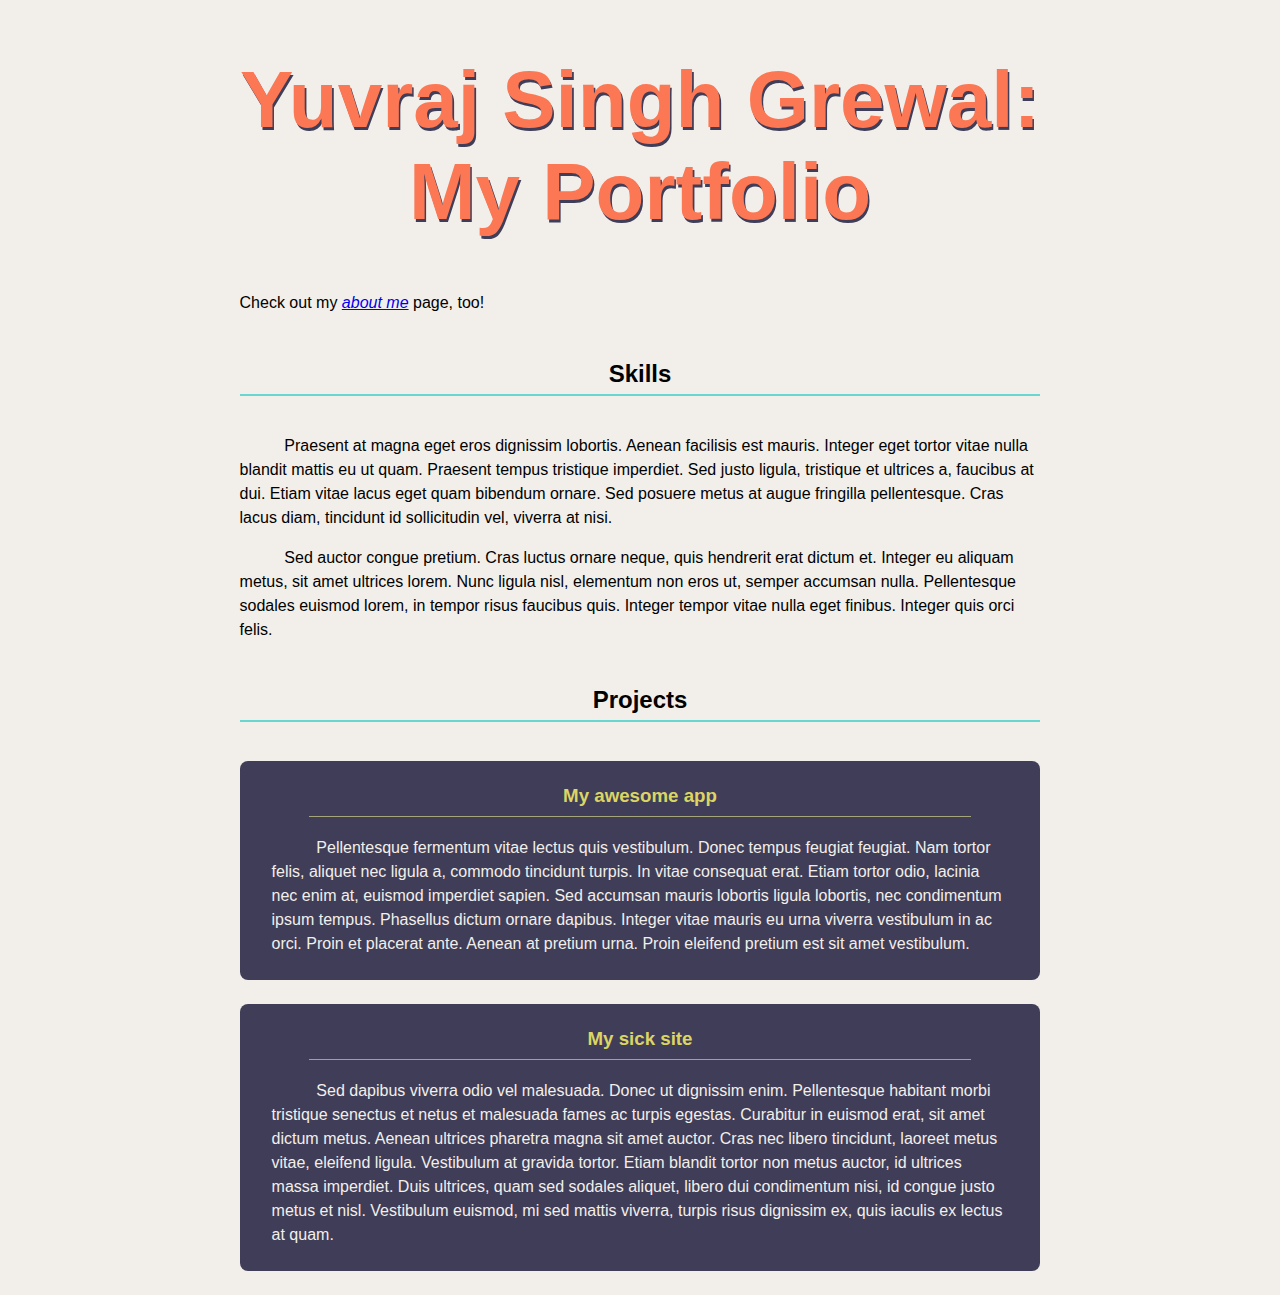
==== portfolio.html @ a86fdc2a "Changed H1 portfolio line" ====
<!DOCTYPE html>
<html lang="en">
  <head>
    <meta charset="UTF-8" />
    <meta name="viewport" content="width=device-width, initial-scale=1.0" />
    <link rel="stylesheet" href="./styles/main.css" />
    <title>Portfolio</title>
  </head>
  <body>
    <h1>Yuvraj Singh Grewal: My Portfolio</h1>

    <nav>
      <p>
        Check out my <a href="./index.html"><em>about me</em></a> page, too!
      </p>
    </nav>

    <section>
      <h2>Skills</h2>

      <p>
        Praesent at magna eget eros dignissim lobortis. Aenean facilisis est
        mauris. Integer eget tortor vitae nulla blandit mattis eu ut quam.
        Praesent tempus tristique imperdiet. Sed justo ligula, tristique et
        ultrices a, faucibus at dui. Etiam vitae lacus eget quam bibendum
        ornare. Sed posuere metus at augue fringilla pellentesque. Cras lacus
        diam, tincidunt id sollicitudin vel, viverra at nisi.
      </p>

      <p>
        Sed auctor congue pretium. Cras luctus ornare neque, quis hendrerit erat
        dictum et. Integer eu aliquam metus, sit amet ultrices lorem. Nunc
        ligula nisl, elementum non eros ut, semper accumsan nulla. Pellentesque
        sodales euismod lorem, in tempor risus faucibus quis. Integer tempor
        vitae nulla eget finibus. Integer quis orci felis.
      </p>
    </section>

    <section>
      <h2>Projects</h2>

      <div class="project">
        <h3>My awesome app</h3>

        <p>
          Pellentesque fermentum vitae lectus quis vestibulum. Donec tempus
          feugiat feugiat. Nam tortor felis, aliquet nec ligula a, commodo
          tincidunt turpis. In vitae consequat erat. Etiam tortor odio, lacinia
          nec enim at, euismod imperdiet sapien. Sed accumsan mauris lobortis
          ligula lobortis, nec condimentum ipsum tempus. Phasellus dictum ornare
          dapibus. Integer vitae mauris eu urna viverra vestibulum in ac orci.
          Proin et placerat ante. Aenean at pretium urna. Proin eleifend pretium
          est sit amet vestibulum.
        </p>
      </div>

      <div class="project">
        <h3>My sick site</h3>

        <p>
          Sed dapibus viverra odio vel malesuada. Donec ut dignissim enim.
          Pellentesque habitant morbi tristique senectus et netus et malesuada
          fames ac turpis egestas. Curabitur in euismod erat, sit amet dictum
          metus. Aenean ultrices pharetra magna sit amet auctor. Cras nec libero
          tincidunt, laoreet metus vitae, eleifend ligula. Vestibulum at gravida
          tortor. Etiam blandit tortor non metus auctor, id ultrices massa
          imperdiet. Duis ultrices, quam sed sodales aliquet, libero dui
          condimentum nisi, id congue justo metus et nisl. Vestibulum euismod,
          mi sed mattis viverra, turpis risus dignissim ex, quis iaculis ex
          lectus at quam.
        </p>
      </div>
    </section>
  </body>
</html>
---- styles/main.css ----
/*
 * https://coolors.co/f2efea-fc7753-66d7d1-403d58-dbd56e
 *
 * #F2EFEA - Isabelline
 * #FC7753 - Coral
 * #66D7D1 - Tiffany Blue
 * #403D58 - English Violet
 * #DBD56E - Straw
 */

:root {
    font-family: sans-serif;
    background-color: #F2EFEA;
    color: black;
}

body {
    max-width: 90ch;
    margin: 0 auto;
    line-height: 1.5;
}

h1, h2, h3 {
    text-align: center;
    line-height: normal;
}

h1 {
    font-size: 5em;
    font-weight: 900;
    text-shadow: 0.02em 0.04em #403D58;
    color: #FC7753;
}

h2 {
    border-bottom: 0.1em solid #66D7D1;
    padding: 0.25em;
    margin: 1.6em 0;
}

section p {
    text-indent: 2.8em;
}

.project {
    background-color: #403D58;
    color: #F2EFEA;
    padding: 0.5em 2em;
    border-radius: 0.5em;
    margin-bottom: 1.5em;
}

.project h3 {
    color: #DBD563;
    margin-top: 1rem;
    margin-left: 2em;
    margin-right: 2em;
    border-bottom: 0.1em solid #a6a57a;
    padding-bottom: 0.5em;
}
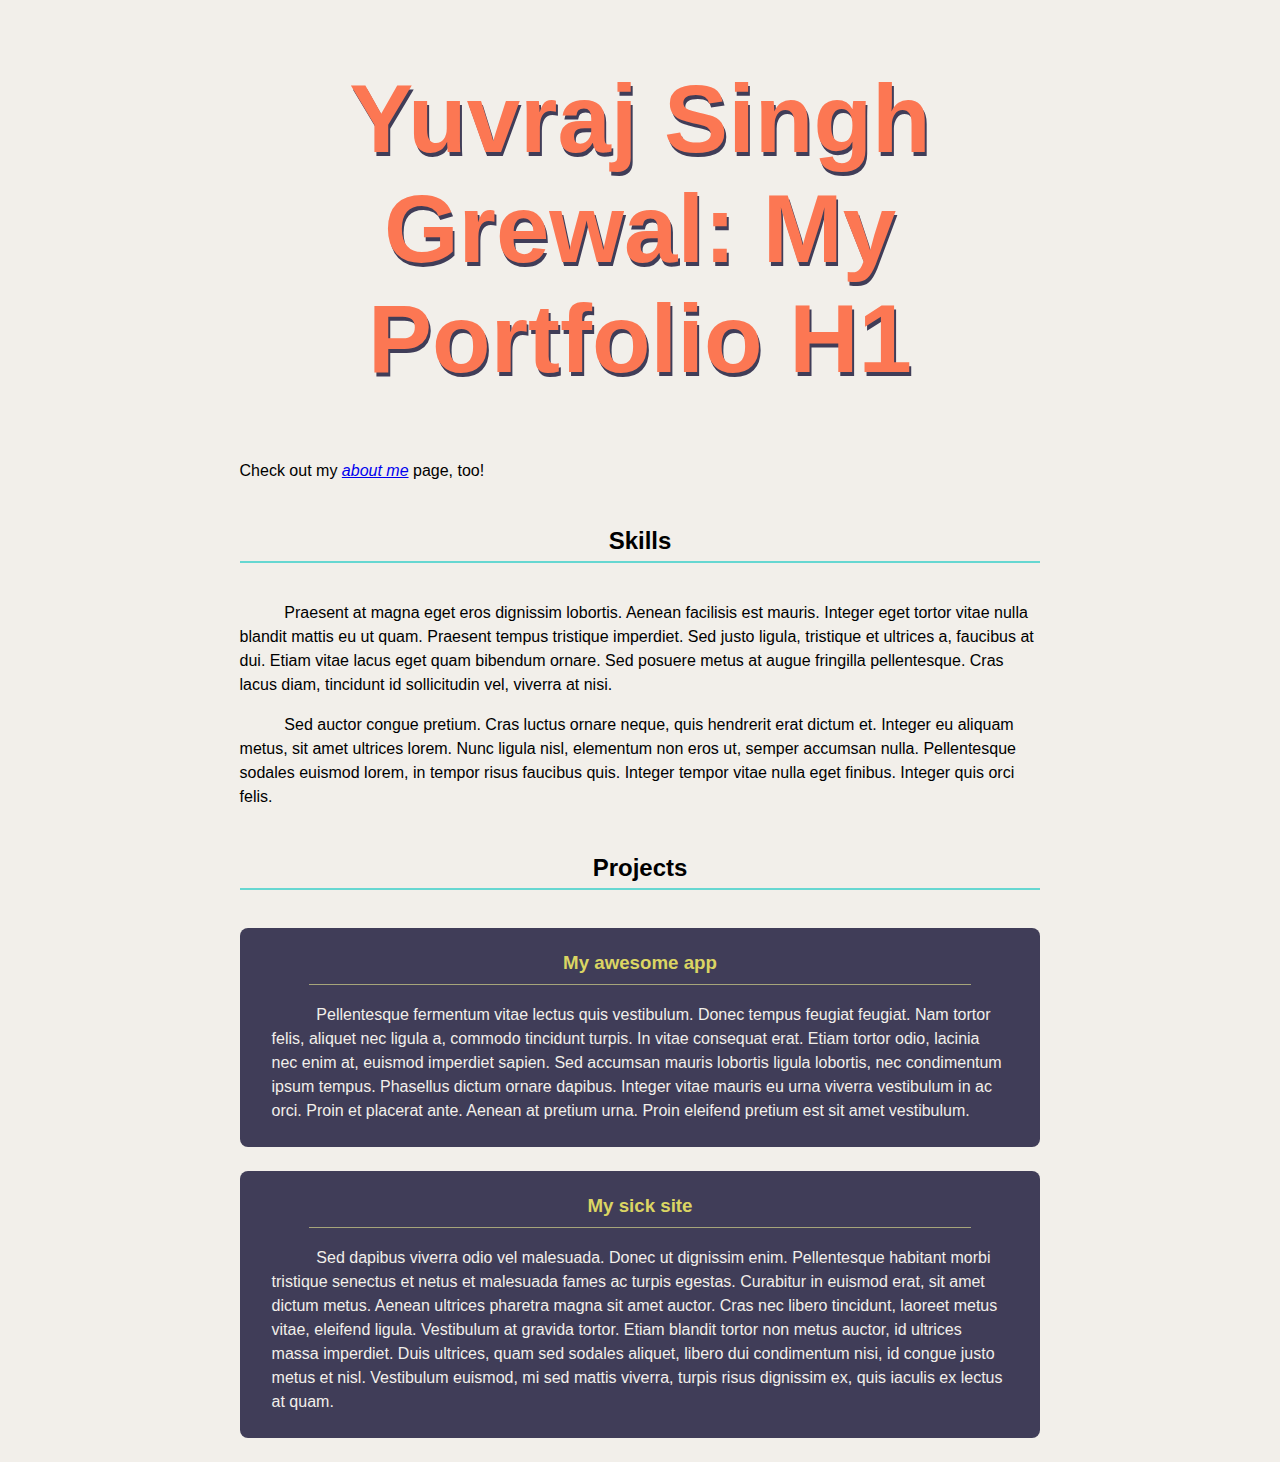
==== commit 486901df: "Changed h1 in portfolio" ====
--- a/portfolio.html
+++ b/portfolio.html
@@ -7,7 +7,7 @@
     <title>Portfolio</title>
   </head>
   <body>
-    <h1>Yuvraj Singh Grewal: My Portfolio</h1>
+    <h1>Yuvraj Singh Grewal: My Portfolio H1</h1>
 
     <nav>
       <p>
--- a/styles/main.css
+++ b/styles/main.css
@@ -26,7 +26,7 @@
 }
 
 h1 {
-    font-size: 5em;
+    font-size: 6em;
     font-weight: 900;
     text-shadow: 0.02em 0.04em #403D58;
     color: #FC7753;
